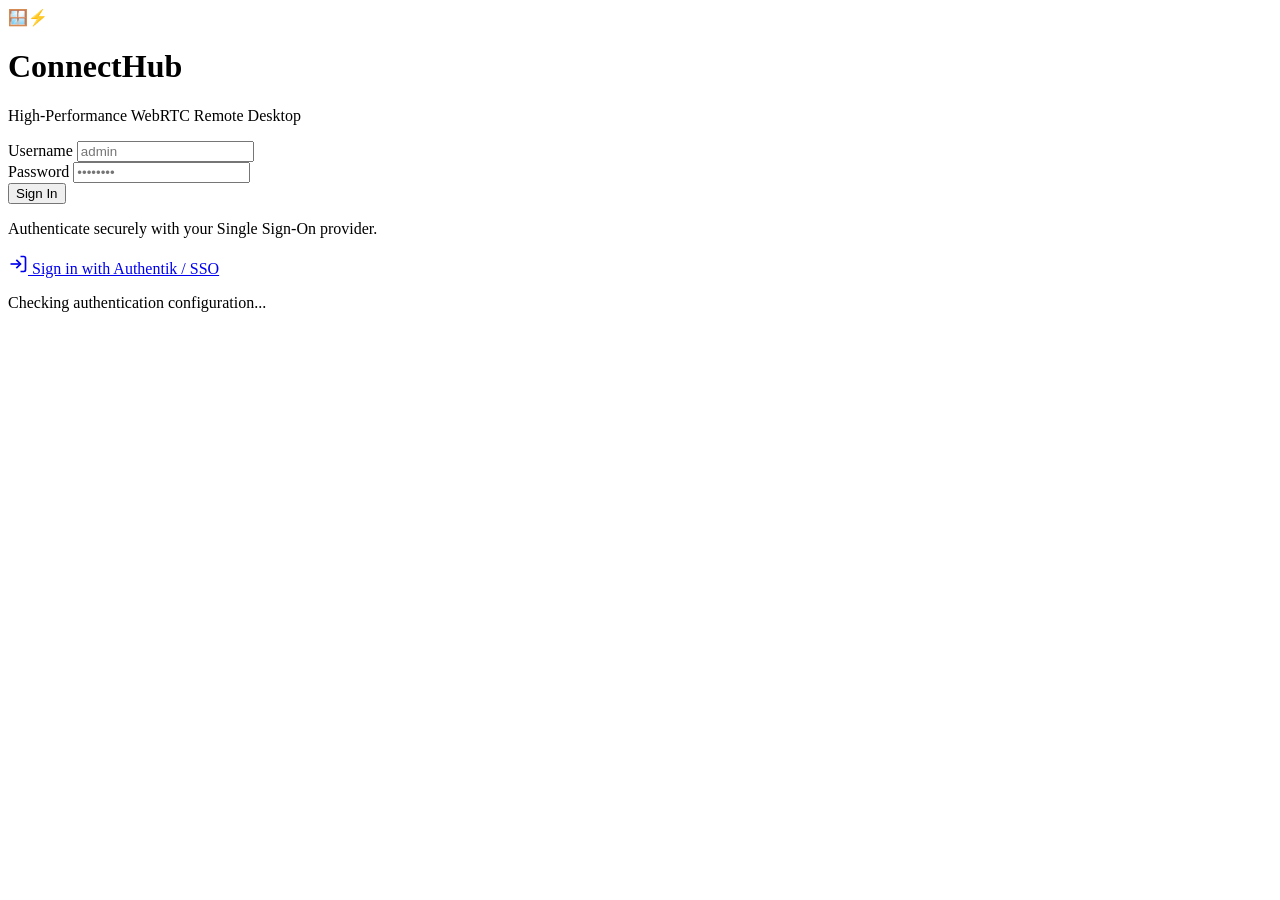
==== root/app/frontend/login.html @ 114733d6 "Rename project to ConnectHub and add contributing guide" ====
<!DOCTYPE html>
<html lang="en">
<head>
    <meta charset="UTF-8">
    <meta name="viewport" content="width=device-width, initial-scale=1.0">
    <title>Login - ConnectHub</title>
    <link rel="stylesheet" href="/css/style.css">
</head>
<body class="login-body">
    <div class="login-card">
        <div class="brand">
            <div class="brand-logo">🪟⚡</div>
            <h1>ConnectHub</h1>
            <p class="brand-subtitle">High-Performance WebRTC Remote Desktop</p>
        </div>

        <div id="alert-box" class="alert-box hidden"></div>

        <!-- Form for Basic Authentication -->
        <form id="basic-login-form" class="hidden">
            <div class="form-group">
                <label for="username">Username</label>
                <input type="text" id="username" name="username" required autocomplete="username" placeholder="admin">
            </div>
            <div class="form-group">
                <label for="password">Password</label>
                <input type="password" id="password" name="password" required autocomplete="current-password" placeholder="••••••••">
            </div>
            <button type="submit" class="btn btn-primary btn-block">Sign In</button>
        </form>

        <!-- Button for SSO / Authentik -->
        <div id="oidc-login-section" class="hidden">
            <p class="sso-desc">Authenticate securely with your Single Sign-On provider.</p>
            <a href="/auth/login/oidc" class="btn btn-sso btn-block">
                <svg width="20" height="20" viewBox="0 0 24 24" fill="none" stroke="currentColor" stroke-width="2"><path d="M15 3h4a2 2 0 0 1 2 2v14a2 2 0 0 1-2 2h-4"/><polyline points="10 17 15 12 10 7"/><line x1="15" y1="12" x2="3" y2="12"/></svg>
                Sign in with Authentik / SSO
            </a>
        </div>

        <div id="loading-spinner" class="spinner-container">
            <div class="spinner"></div>
            <p>Checking authentication configuration...</p>
        </div>
    </div>

    <script>
        async function initLogin() {
            const spinner = document.getElementById('loading-spinner');
            const basicForm = document.getElementById('basic-login-form');
            const oidcSection = document.getElementById('oidc-login-section');
            const alertBox = document.getElementById('alert-box');

            // Check URL for error params
            const urlParams = new URLSearchParams(window.location.search);
            if (urlParams.get('error')) {
                alertBox.textContent = 'Authentication failed. Please try again.';
                alertBox.classList.remove('hidden');
                alertBox.classList.add('alert-error');
            }

            try {
                const res = await fetch('/auth/status');
                const data = await res.json();
                spinner.classList.add('hidden');

                if (data.authenticated) {
                    window.location.href = '/';
                    return;
                }

                if (data.auth_mode === 'basic') {
                    basicForm.classList.remove('hidden');
                } else if (data.auth_mode === 'oidc') {
                    oidcSection.classList.remove('hidden');
                } else if (data.auth_mode === 'forward_auth') {
                    alertBox.textContent = 'Forward Auth required. Please access through your reverse proxy outpost.';
                    alertBox.classList.remove('hidden');
                } else {
                    window.location.href = '/';
                }
            } catch (err) {
                spinner.classList.add('hidden');
                basicForm.classList.remove('hidden');
            }

            basicForm.addEventListener('submit', async (e) => {
                e.preventDefault();
                alertBox.classList.add('hidden');
                const username = document.getElementById('username').value;
                const password = document.getElementById('password').value;

                try {
                    const resp = await fetch('/auth/login', {
                        method: 'POST',
                        headers: { 'Content-Type': 'application/json' },
                        body: JSON.stringify({ username, password })
                    });
                    const result = await resp.json();
                    if (resp.ok) {
                        window.location.href = '/';
                    } else {
                        alertBox.textContent = result.detail || 'Invalid username or password';
                        alertBox.classList.remove('hidden');
                        alertBox.classList.add('alert-error');
                    }
                } catch (err) {
                    alertBox.textContent = 'Network error during login';
                    alertBox.classList.remove('hidden');
                    alertBox.classList.add('alert-error');
                }
            });
        }
        initLogin();
    </script>
</body>
</html>
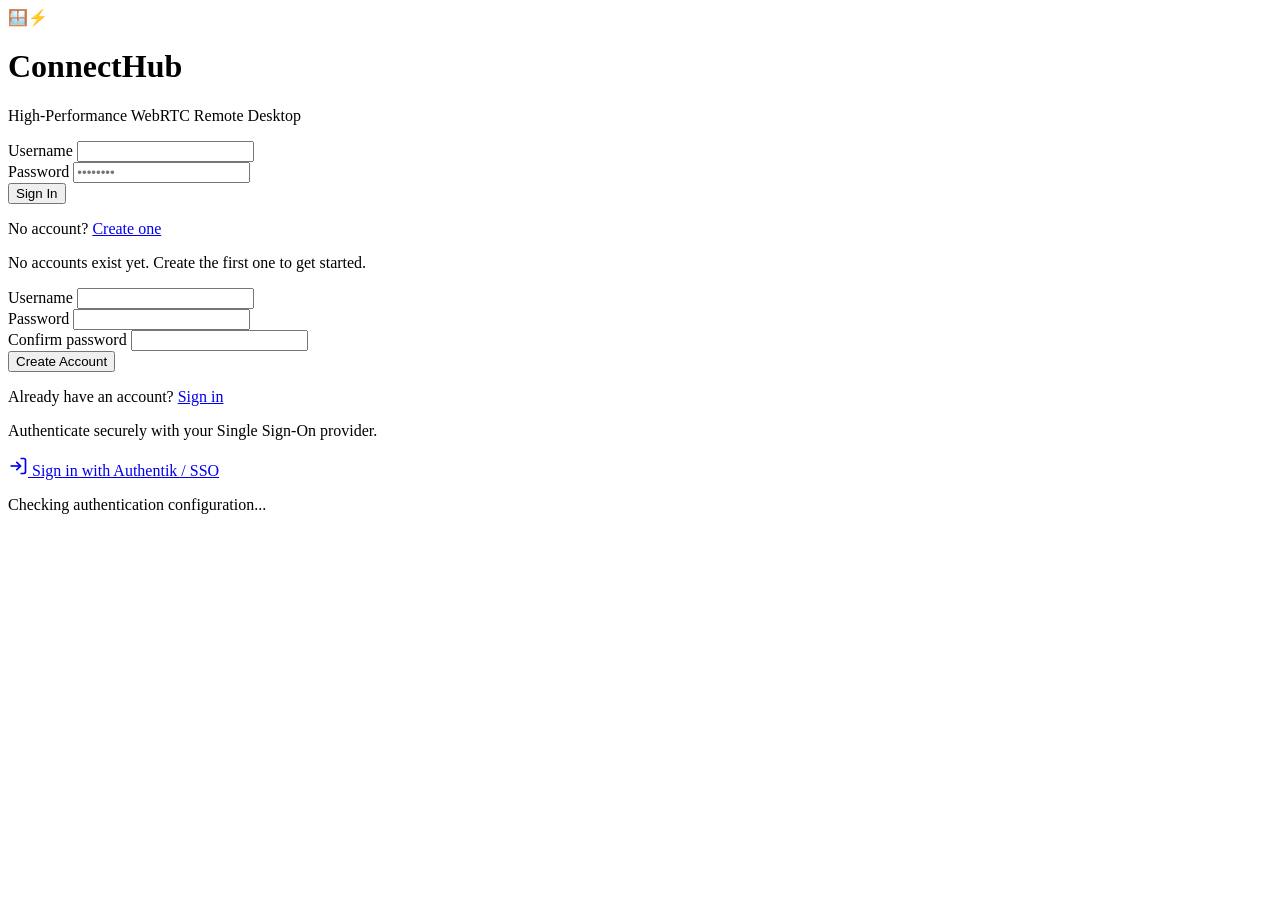
==== commit b5191db9: "Replace the env Basic Auth password with WebUI accounts There is no default account any more: on a f" ====
--- a/root/app/frontend/login.html
+++ b/root/app/frontend/login.html
@@ -20,13 +20,34 @@
         <form id="basic-login-form" class="hidden">
             <div class="form-group">
                 <label for="username">Username</label>
-                <input type="text" id="username" name="username" required autocomplete="username" placeholder="admin">
+                <input type="text" id="username" name="username" required autocomplete="username">
             </div>
             <div class="form-group">
                 <label for="password">Password</label>
                 <input type="password" id="password" name="password" required autocomplete="current-password" placeholder="••••••••">
             </div>
             <button type="submit" class="btn btn-primary btn-block">Sign In</button>
+            <p id="signup-link" class="auth-switch hidden">No account? <a href="#" id="show-signup">Create one</a></p>
+        </form>
+
+        <!-- Account creation: the first account on a fresh install, or sign-up when ALLOW_SIGNUPS is on -->
+        <form id="signup-form" class="hidden">
+            <p id="setup-intro" class="sso-desc hidden">No accounts exist yet. Create the first one to get started.</p>
+            <div class="form-group">
+                <label for="signup-username">Username</label>
+                <input type="text" id="signup-username" required autocomplete="username"
+                       pattern="[A-Za-z0-9._\-]{1,64}" title="Letters, numbers, dots, dashes and underscores (up to 64)">
+            </div>
+            <div class="form-group">
+                <label for="signup-password">Password</label>
+                <input type="password" id="signup-password" required minlength="8" autocomplete="new-password">
+            </div>
+            <div class="form-group">
+                <label for="signup-confirm">Confirm password</label>
+                <input type="password" id="signup-confirm" required minlength="8" autocomplete="new-password">
+            </div>
+            <button type="submit" class="btn btn-primary btn-block">Create Account</button>
+            <p id="login-link" class="auth-switch hidden">Already have an account? <a href="#" id="show-login">Sign in</a></p>
         </form>
 
         <!-- Button for SSO / Authentik -->
@@ -48,6 +69,7 @@
         async function initLogin() {
             const spinner = document.getElementById('loading-spinner');
             const basicForm = document.getElementById('basic-login-form');
+            const signupForm = document.getElementById('signup-form');
             const oidcSection = document.getElementById('oidc-login-section');
             const alertBox = document.getElementById('alert-box');
 
@@ -69,8 +91,15 @@
                     return;
                 }
 
-                if (data.auth_mode === 'basic') {
+                if (data.auth_mode === 'basic' && data.setup_required) {
+                    document.getElementById('setup-intro').classList.remove('hidden');
+                    signupForm.classList.remove('hidden');
+                } else if (data.auth_mode === 'basic') {
                     basicForm.classList.remove('hidden');
+                    if (data.signups_open) {
+                        document.getElementById('signup-link').classList.remove('hidden');
+                        document.getElementById('login-link').classList.remove('hidden');
+                    }
                 } else if (data.auth_mode === 'oidc') {
                     oidcSection.classList.remove('hidden');
                 } else if (data.auth_mode === 'forward_auth') {
@@ -83,6 +112,49 @@
                 spinner.classList.add('hidden');
                 basicForm.classList.remove('hidden');
             }
+
+            function showError(message) {
+                alertBox.textContent = message;
+                alertBox.classList.remove('hidden');
+                alertBox.classList.add('alert-error');
+            }
+
+            function switchForm(toSignup) {
+                alertBox.classList.add('hidden');
+                signupForm.classList.toggle('hidden', !toSignup);
+                basicForm.classList.toggle('hidden', toSignup);
+            }
+            document.getElementById('show-signup').addEventListener('click', (e) => { e.preventDefault(); switchForm(true); });
+            document.getElementById('show-login').addEventListener('click', (e) => { e.preventDefault(); switchForm(false); });
+
+            signupForm.addEventListener('submit', async (e) => {
+                e.preventDefault();
+                alertBox.classList.add('hidden');
+                const username = document.getElementById('signup-username').value;
+                const password = document.getElementById('signup-password').value;
+                if (password !== document.getElementById('signup-confirm').value) {
+                    showError("Passwords don't match");
+                    return;
+                }
+                try {
+                    const resp = await fetch('/auth/signup', {
+                        method: 'POST',
+                        headers: { 'Content-Type': 'application/json' },
+                        body: JSON.stringify({ username, password })
+                    });
+                    if (resp.ok) {
+                        window.location.href = '/';
+                        return;
+                    }
+                    const result = await resp.json().catch(() => ({}));
+                    const detail = Array.isArray(result.detail)
+                        ? result.detail.map(d => d.msg).join('; ')
+                        : result.detail;
+                    showError(detail || 'Could not create account');
+                } catch (err) {
+                    showError('Network error creating account');
+                }
+            });
 
             basicForm.addEventListener('submit', async (e) => {
                 e.preventDefault();
